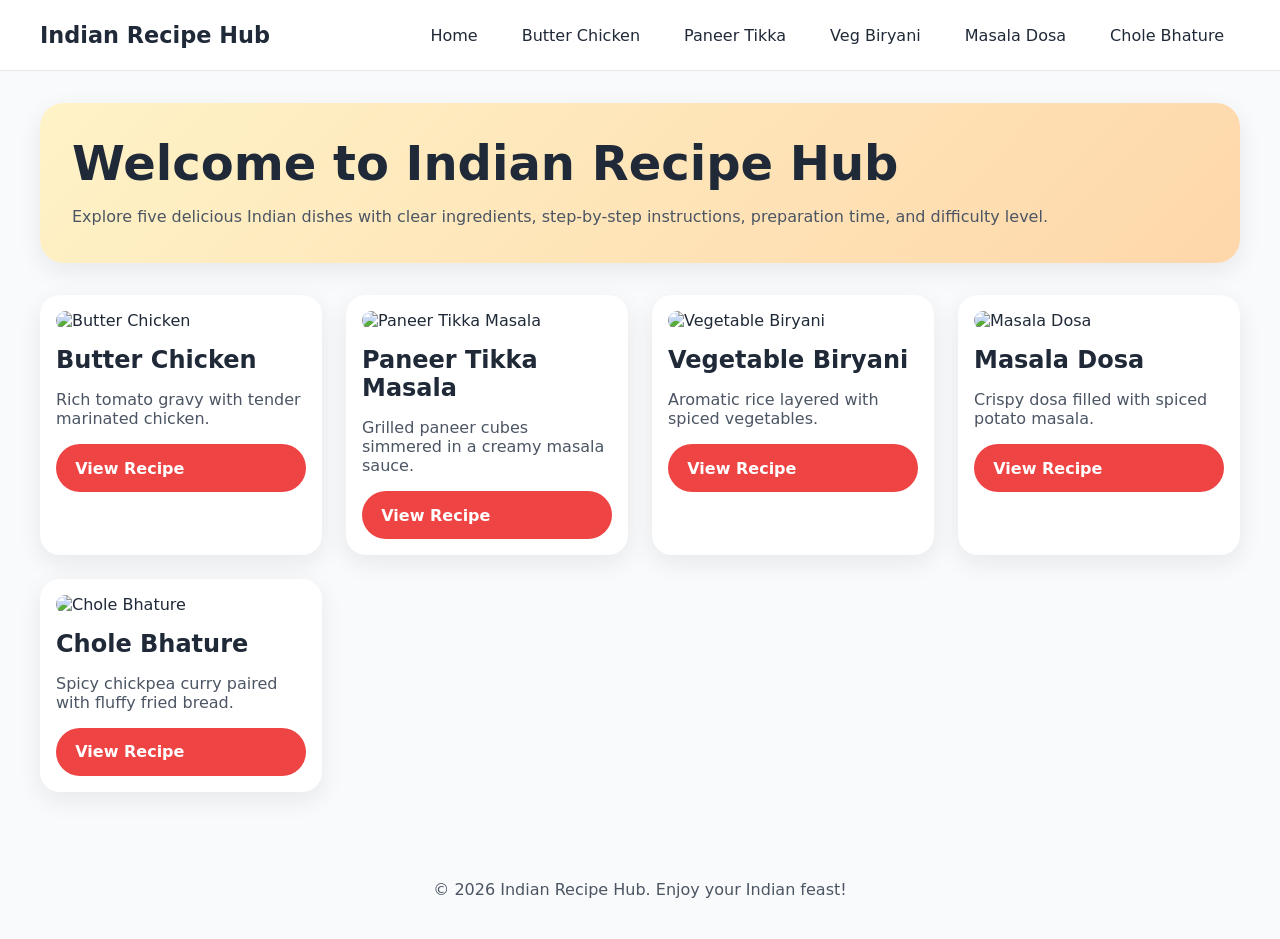
==== index.html @ 5375d728 "Add files via upload" ====
<!DOCTYPE html>
<html lang="en">
<head>
  <meta charset="UTF-8" />
  <meta name="viewport" content="width=device-width, initial-scale=1.0" />
  <title>Indian Recipe Hub</title>
  <link rel="stylesheet" href="styles.css" />
</head>
<body>
  <header class="site-header">
    <div class="container header-inner">
      <a class="brand" href="index.html">Indian Recipe Hub</a>
      <nav class="site-nav">
        <a href="index.html">Home</a>
        <a href="recipe1.html">Butter Chicken</a>
        <a href="recipe2.html">Paneer Tikka</a>
        <a href="recipe3.html">Veg Biryani</a>
        <a href="recipe4.html">Masala Dosa</a>
        <a href="recipe5.html">Chole Bhature</a>
      </nav>
    </div>
  </header>

  <main class="container">
    <section class="hero-card">
      <h1>Welcome to Indian Recipe Hub</h1>
      <p>Explore five delicious Indian dishes with clear ingredients, step-by-step instructions, preparation time, and difficulty level.</p>
    </section>

    <section class="recipe-grid">
      <article class="recipe-card">
        <img src="https://majasrecipes.com/wp-content/uploads/2024/12/butter-chicken-recipe-5.jpg" alt="Butter Chicken" />
        <h2>Butter Chicken</h2>
        <p>Rich tomato gravy with tender marinated chicken.</p>
        <a class="button" href="recipe1.html">View Recipe</a>
      </article>

      <article class="recipe-card">
        <img src="https://encrypted-tbn0.gstatic.com/images?q=tbn:ANd9GcTKFpnfZV_RcMlV2BR91IuDPpNhmACDb-cVVpajbn3x42hl-2gfIRcQNGdVKsv-vmwEnOuwkudCn15Q5D1RQpwUn6vgSAjch2EJ9yq6tiP4cg&s=10" alt="Paneer Tikka Masala" />
        <h2>Paneer Tikka Masala</h2>
        <p>Grilled paneer cubes simmered in a creamy masala sauce.</p>
        <a class="button" href="recipe2.html">View Recipe</a>
      </article>

      <article class="recipe-card">
        <img src="https://www.cookingcarnival.com/wp-content/uploads/2025/09/Vegetable-Dum-Biryani-5.jpg" alt="Vegetable Biryani" />
        <h2>Vegetable Biryani</h2>
        <p>Aromatic rice layered with spiced vegetables.</p>
        <a class="button" href="recipe3.html">View Recipe</a>
      </article>

      <article class="recipe-card">
        <img src="https://encrypted-tbn0.gstatic.com/images?q=tbn:ANd9GcQJsHSukK_TY0-bpAWtRY51owbb5FBglW2DohV4ZCZ43JNWnmQBq6Vw0BgVHCdB8encavy6lfewCEa2bBUSrRcxFGi3htSRqfcvAp49zo0&s=10" alt="Masala Dosa" />
        <h2>Masala Dosa</h2>
        <p>Crispy dosa filled with spiced potato masala.</p>
        <a class="button" href="recipe4.html">View Recipe</a>
      </article>

      <article class="recipe-card">
        <img src="https://madhurasrecipe.com/wp-content/uploads/2025/09/MR-Chole-Bhature-featured.jpg" alt="Chole Bhature" />
        <h2>Chole Bhature</h2>
        <p>Spicy chickpea curry paired with fluffy fried bread.</p>
        <a class="button" href="recipe5.html">View Recipe</a>
      </article>
    </section>
  </main>

  <footer class="site-footer">
    <p>© 2026 Indian Recipe Hub. Enjoy your Indian feast!</p>
  </footer>
</body>
</html>
---- styles.css ----
:root {
  --bg: #f9fafb;
  --card: #ffffff;
  --text: #1f2937;
  --muted: #4b5563;
  --accent: #ef4444;
  --accent-dark: #b91c1c;
  --shadow: 0 8px 24px rgba(15, 23, 42, 0.08);
}

* {
  box-sizing: border-box;
}

html,
body {
  margin: 0;
  font-family: Inter, system-ui, -apple-system, BlinkMacSystemFont, "Segoe UI", sans-serif;
  background: var(--bg);
  color: var(--text);
}

a {
  color: inherit;
  text-decoration: none;
}

img {
  max-width: 100%;
  display: block;
  border-radius: 1rem;
}

.container {
  width: min(1200px, calc(100% - 2rem));
  margin: 0 auto;
}

.site-header {
  background: #ffffff;
  border-bottom: 1px solid #e5e7eb;
  position: sticky;
  top: 0;
  z-index: 10;
}

.header-inner {
  display: flex;
  align-items: center;
  justify-content: space-between;
  gap: 1rem;
  padding: 1rem 0;
}

.brand {
  font-size: 1.4rem;
  font-weight: 700;
}

.site-nav {
  display: flex;
  flex-wrap: wrap;
  gap: 0.75rem;
  align-items: center;
}

.site-nav a {
  padding: 0.6rem 1rem;
  border-radius: 999px;
  transition: background 0.2s ease;
}

.site-nav a:hover,
.site-nav a:focus-visible {
  background: #f3f4f6;
}

.hero-card {
  background: linear-gradient(135deg, #fef3c7 0%, #fed7aa 100%);
  border-radius: 1.5rem;
  padding: 2rem;
  margin: 2rem 0;
  box-shadow: var(--shadow);
}

.hero-card h1 {
  margin: 0 0 0.75rem;
  font-size: clamp(2rem, 4vw, 3rem);
}

.hero-card p {
  margin: 0;
  color: var(--muted);
  line-height: 1.75;
}

.recipe-grid {
  display: grid;
  gap: 1.5rem;
  grid-template-columns: repeat(auto-fit, minmax(250px, 1fr));
  margin-bottom: 3rem;
}

.recipe-card {
  background: var(--card);
  border-radius: 1.25rem;
  padding: 1rem;
  box-shadow: var(--shadow);
  display: flex;
  flex-direction: column;
  gap: 1rem;
}

.recipe-card h2 {
  margin: 0;
}

.recipe-card p {
  color: var(--muted);
  margin: 0;
}

.button {
  display: inline-block;
  padding: 0.9rem 1.2rem;
  border-radius: 999px;
  background: var(--accent);
  color: #ffffff;
  font-weight: 600;
  transition: background 0.2s ease;
}

.button:hover {
  background: var(--accent-dark);
}

.recipe-page {
  padding: 2rem 0;
}

.recipe-detail {
  background: var(--card);
  border-radius: 1.5rem;
  box-shadow: var(--shadow);
  padding: 2rem;
}

.recipe-detail h1 {
  margin-top: 0;
}

.recipe-meta {
  display: flex;
  flex-wrap: wrap;
  gap: 1rem;
  margin: 1rem 0 1.5rem;
  color: var(--muted);
  font-weight: 600;
}

.recipe-detail section {
  margin-bottom: 1.5rem;
}

.recipe-detail h2 {
  margin-bottom: 0.75rem;
}

.recipe-detail ul,
.recipe-detail ol {
  margin: 0;
  padding-left: 1.3rem;
  color: var(--muted);
}

.recipe-detail li {
  margin-bottom: 0.65rem;
}

.site-footer {
  text-align: center;
  padding: 1.5rem 0;
  color: var(--muted);
}

@media (max-width: 720px) {
  .header-inner {
    flex-direction: column;
    align-items: flex-start;
  }

  .site-nav {
    width: 100%;
    justify-content: flex-start;
  }

  .recipe-meta {
    flex-direction: column;
  }
}
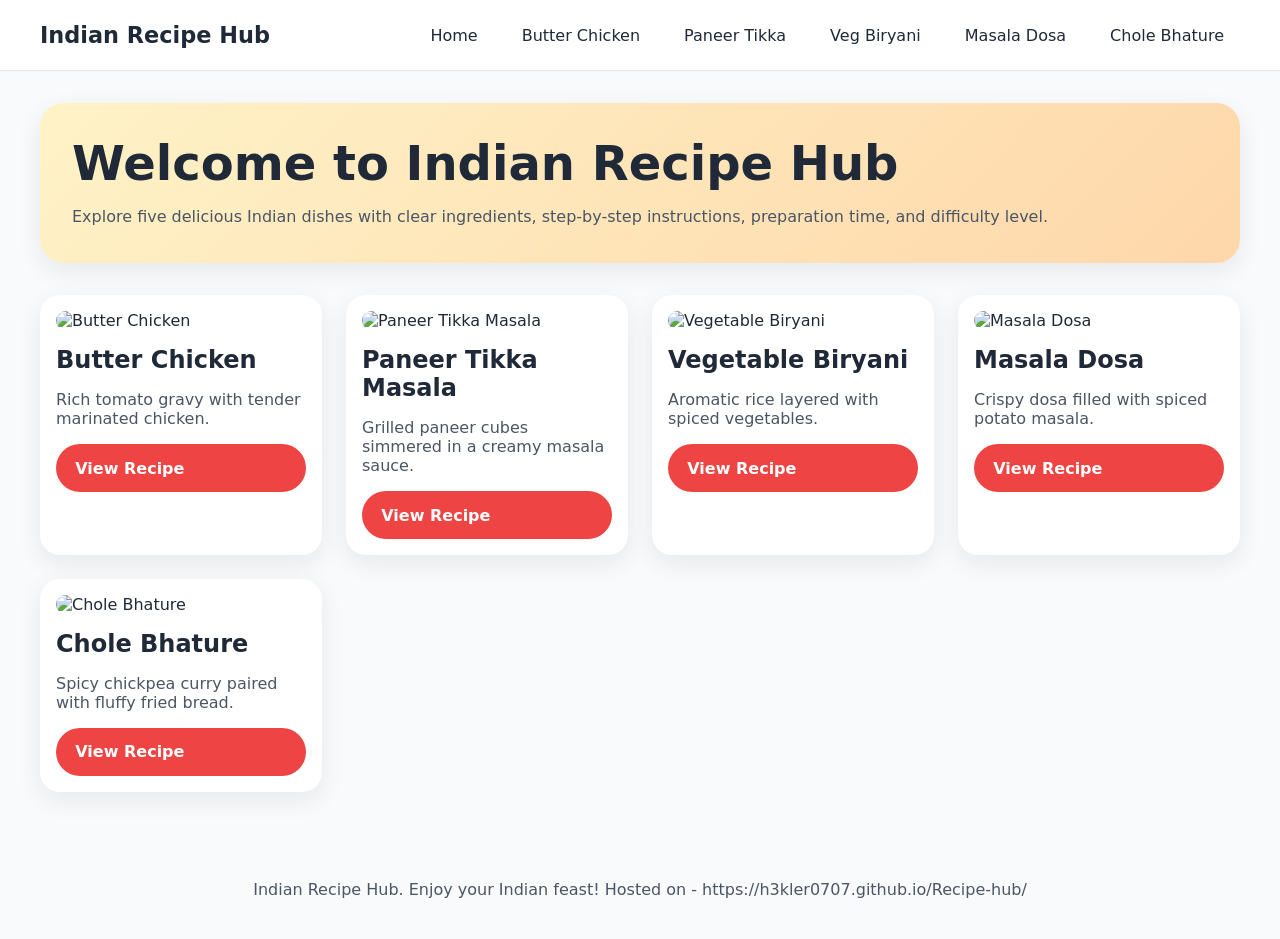
==== commit 43c70ba1: "added website link in footer" ====
--- a/index.html
+++ b/index.html
@@ -66,7 +66,9 @@
   </main>
 
   <footer class="site-footer">
-    <p>© 2026 Indian Recipe Hub. Enjoy your Indian feast!</p>
+    <p>Indian Recipe Hub. Enjoy your Indian feast!
+       Hosted on - https://h3kler0707.github.io/Recipe-hub/
+    </p>
   </footer>
 </body>
 </html>
